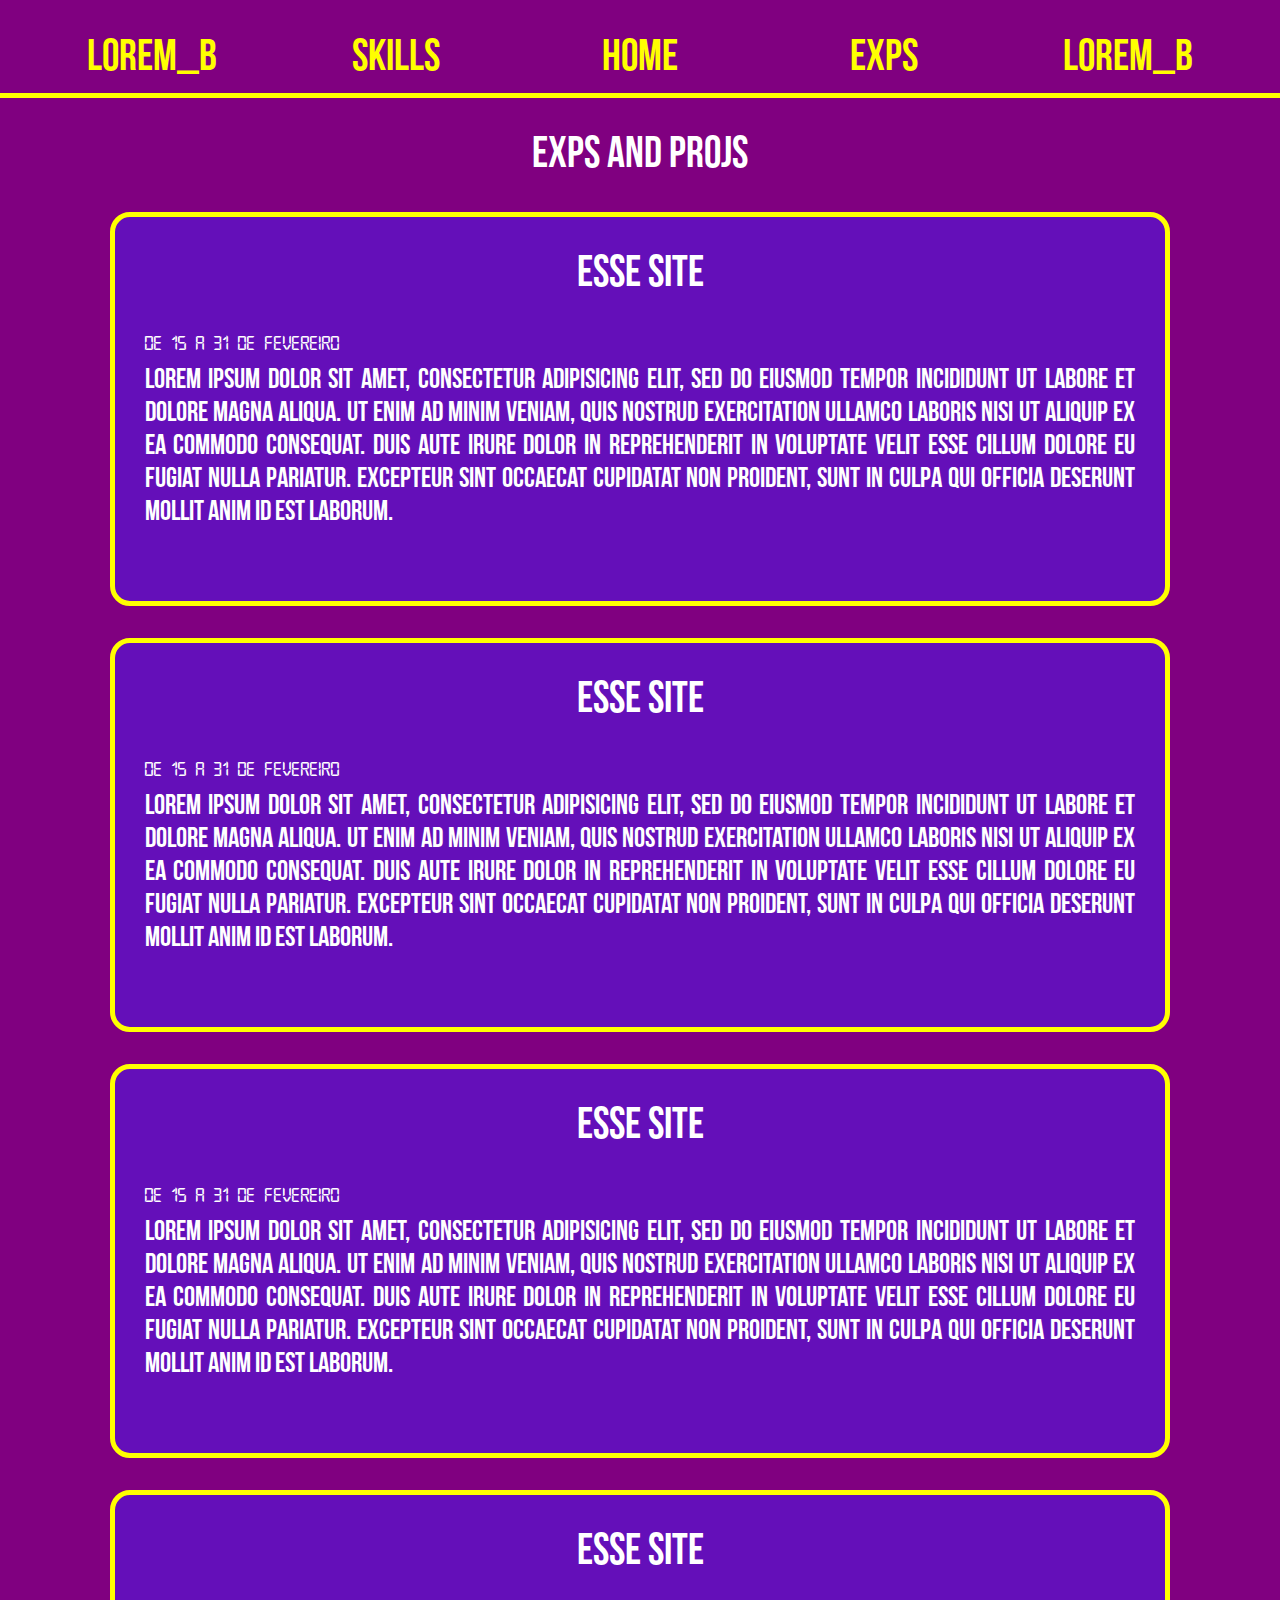
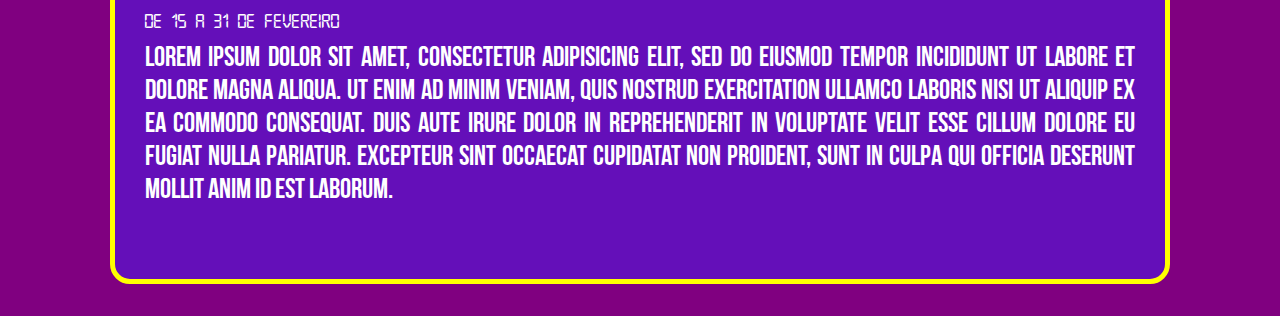
==== exps.html @ a2aa98be "assim também ficou legal" ====
<!DOCTYPE html>

<head>
<link rel="stylesheet" type="text/css" href="estilo.css"/>
<link rel="stylesheet" href="https://maxcdn.bootstrapcdn.com/font-awesome/4.5.0/css/font-awesome.min.css">
<meta name="viewport" content="initial-scale=1.0, width=device-width"/>
<meta charset="utf-8">
<title> <3 </title>
</head>
<body>
<header>
  <a href="#"><div class="item_menu"><p>LOREM_B</p></div></a>
  <a href="skills.html"><div class="item_menu"><p>SKILLS</p></div></a>
  <a href="index.html"><div class="item_menu"><p>HOME</p></div></a>
  <a href="exps.html"><div class="item_menu"><p>EXPS</p></div></a>
  <a href="#"><div class="item_menu"><p>LOREM_B</p></div></a>
</header>
<h1>EXPS AND PROJS</h1>
<div class="mainpanel">
  <h1>ESSE SITE</h1>
  <div class="data">
    <p>
      de 15 a 31 de fevereiro
    </p>

  </div>
<div class="legenda">
  <p>
Lorem ipsum dolor sit amet, consectetur adipisicing elit, sed do eiusmod tempor incididunt ut labore et dolore magna aliqua. Ut enim ad minim veniam, quis nostrud exercitation ullamco laboris nisi ut aliquip ex ea commodo consequat. Duis aute irure dolor in reprehenderit in voluptate velit esse cillum dolore eu fugiat nulla pariatur. Excepteur sint occaecat cupidatat non proident, sunt in culpa qui officia deserunt mollit anim id est laborum.
  </p>
</div>
<div style="clear:both"></div></div>

<div class="mainpanel">
  <h1>ESSE SITE</h1>
  <div class="data">
    <p>
      de 15 a 31 de fevereiro
    </p>

  </div>
<div class="legenda">
  <p>
Lorem ipsum dolor sit amet, consectetur adipisicing elit, sed do eiusmod tempor incididunt ut labore et dolore magna aliqua. Ut enim ad minim veniam, quis nostrud exercitation ullamco laboris nisi ut aliquip ex ea commodo consequat. Duis aute irure dolor in reprehenderit in voluptate velit esse cillum dolore eu fugiat nulla pariatur. Excepteur sint occaecat cupidatat non proident, sunt in culpa qui officia deserunt mollit anim id est laborum.
  </p>
</div>
<div style="clear:both"></div></div>

<div class="mainpanel">
  <h1>ESSE SITE</h1>
  <div class="data">
    <p>
      de 15 a 31 de fevereiro
    </p>

  </div>
<div class="legenda">
  <p>
Lorem ipsum dolor sit amet, consectetur adipisicing elit, sed do eiusmod tempor incididunt ut labore et dolore magna aliqua. Ut enim ad minim veniam, quis nostrud exercitation ullamco laboris nisi ut aliquip ex ea commodo consequat. Duis aute irure dolor in reprehenderit in voluptate velit esse cillum dolore eu fugiat nulla pariatur. Excepteur sint occaecat cupidatat non proident, sunt in culpa qui officia deserunt mollit anim id est laborum.
  </p>
</div>
<div style="clear:both"></div></div>

<div class="mainpanel">
  <h1>ESSE SITE</h1>
  <div class="data">
    <p>
      de 15 a 31 de fevereiro
    </p>

  </div>
<div class="legenda">
  <p>
Lorem ipsum dolor sit amet, consectetur adipisicing elit, sed do eiusmod tempor incididunt ut labore et dolore magna aliqua. Ut enim ad minim veniam, quis nostrud exercitation ullamco laboris nisi ut aliquip ex ea commodo consequat. Duis aute irure dolor in reprehenderit in voluptate velit esse cillum dolore eu fugiat nulla pariatur. Excepteur sint occaecat cupidatat non proident, sunt in culpa qui officia deserunt mollit anim id est laborum.
  </p>
</div>
<div style="clear:both"></div></div>

</body>
---- estilo.css ----
@font-face {
    font-family: MKX;
    src: url(fonts/mkx.ttf);
}
@font-face {
font-family: harabara;
src :url(fonts/Harabara.ttf);
}
@font-face {
font-family: o24d;
src :url(fonts/o24d.ttf);
}
@font-face {
font-family: bebas;
src :url(fonts/bebas.otf);
}


header {
	padding: 2.5%;
  padding-top: 2.5%;
  padding-bottom: 5%;
  background-color: purple;
  border-bottom: thick solid yellow;
  font-family: bebas;
  color: yellow;
  z-index: 100;
  font-size: 275%;
  text-align: center;
	margin: -10px -10px 2% -10px;
}
header p{
margin: 0;
border: 0;
}

div , div p  {
  transition: 1s;
  -webkit-transition: 1s;
}
h1 {
color: white;
text-align: center;
font-size: 275%;
font-weight: lighter;
font-family: bebas;
}

/*________________________________________________________________*/
/*________________________________________________________________*/
body {
    	background-color: purple;
      background-image: url(b.jpg);
      background-size: 100% 100%;
      background-attachment: fixed;
}
.mainpanel {
	margin: 2.5% auto;
	width: 80%;
  padding-left: 1.5%;
  padding-right: 1.5%;
  padding-bottom: 5%;
	border: thick solid yellow;
	border-radius: 20px;
  background-color: rgb(100, 15, 185);
  opacity: 0.8;
}
.mainpanel  {
  opacity: 1.0;
}


@media screen and (max-width: 960px ) {
.item_menu{
  overflow-y: hidden;
  height: auto;
  margin: 0;
  padding: 0;
  border: 0;
  font-family: bebas;
  color: yellow;

  /*
  background-color: red;
  border: solid white;*/
}
.foto {
  padding-top: 30%;
  padding-bottom: 30%;
  margin-left: 15%;
  margin-right: 15%;
}
.foto:hover {
  padding-top: 40%;
  padding-bottom: 40%;
  margin-left: 20%;
  margin-right: 20%;
}
}
@media screen and (min-width: 960px ) {
.item_menu {
width: 20%;
height: auto;
margin: auto;
padding: auto;
align-content: center;
border: 0;
color: yellow;
float:left;
overflow: visible;
/*background-color: blue;*/
}
.foto {
  padding-top: 10%;
  padding-bottom: 10%;
  margin-left: 40%;
  margin-right: 40%;
}
.foto:hover {
  padding-top: 15%;
  padding-bottom: 15%;
  margin-left: 45%;
  margin-right: 45%;
}
}
.foto {
    border-radius: 100%;
  border: thick solid yellow;
  background-size: 100% 100%;
}

.legenda p{
  margin: 1%;
  text-align: justify;
  color: white;
  font-size: 175%;
  font-family: bebas;
  z-index: -99;
}
.data p{
  margin: 1%;
  text-align: left;
  color: white;
  font-size: 125%;
  font-family: o24d;
  z-index: -99;
}
.legenda:hover {
  transform: scale(1.1,1.1);
  background-color: rgb(171, 119, 207);
  border-radius: 25px;
}
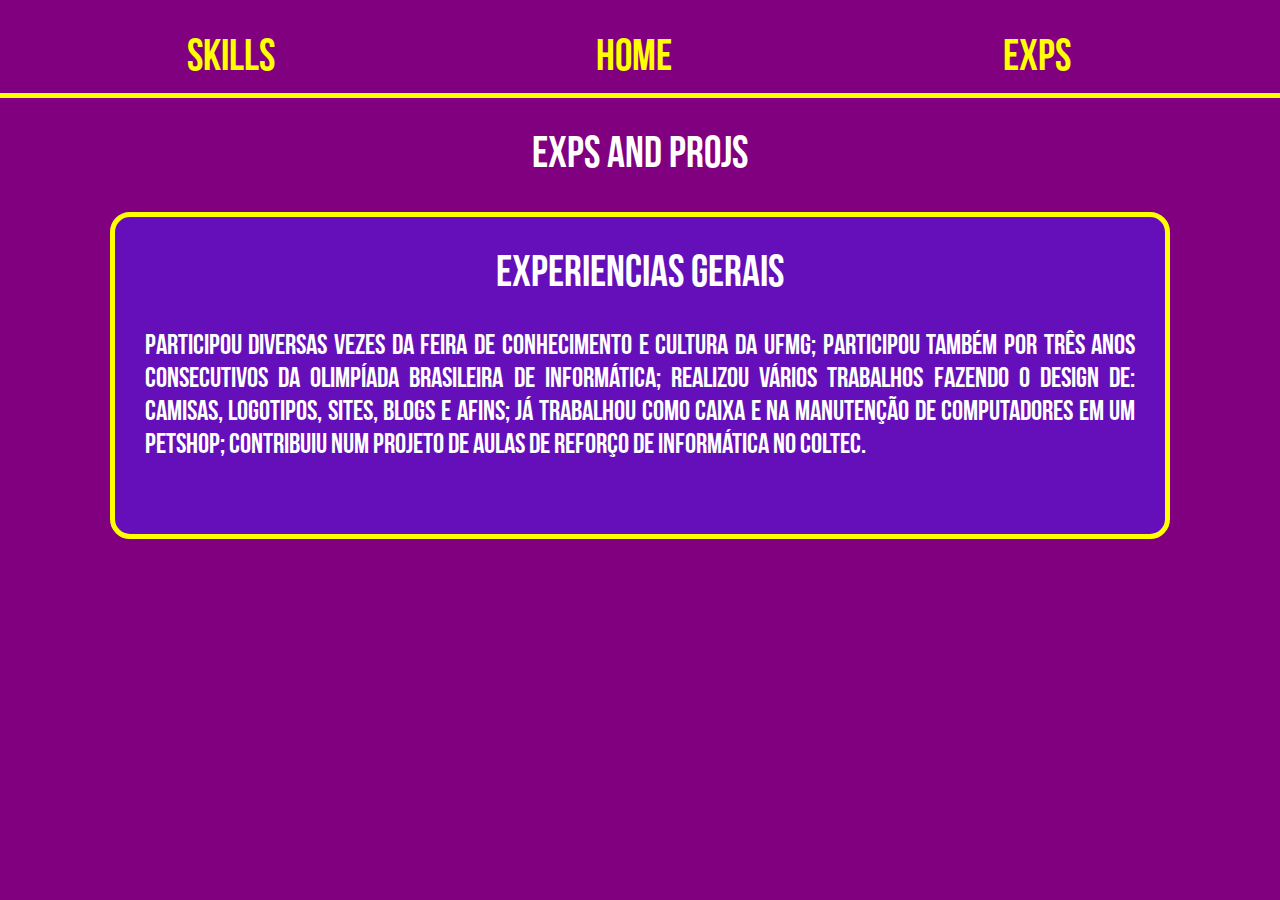
==== commit d51ffb21: "Ajeitada OK" ====
--- a/exps.html
+++ b/exps.html
@@ -9,71 +9,22 @@
 </head>
 <body>
 <header>
-  <a href="#"><div class="item_menu"><p>LOREM_B</p></div></a>
   <a href="skills.html"><div class="item_menu"><p>SKILLS</p></div></a>
   <a href="index.html"><div class="item_menu"><p>HOME</p></div></a>
   <a href="exps.html"><div class="item_menu"><p>EXPS</p></div></a>
-  <a href="#"><div class="item_menu"><p>LOREM_B</p></div></a>
 </header>
 <h1>EXPS AND PROJS</h1>
 <div class="mainpanel">
-  <h1>ESSE SITE</h1>
-  <div class="data">
-    <p>
-      de 15 a 31 de fevereiro
-    </p>
+  <h1>Experiencias Gerais</h1>
 
-  </div>
 <div class="legenda">
   <p>
-Lorem ipsum dolor sit amet, consectetur adipisicing elit, sed do eiusmod tempor incididunt ut labore et dolore magna aliqua. Ut enim ad minim veniam, quis nostrud exercitation ullamco laboris nisi ut aliquip ex ea commodo consequat. Duis aute irure dolor in reprehenderit in voluptate velit esse cillum dolore eu fugiat nulla pariatur. Excepteur sint occaecat cupidatat non proident, sunt in culpa qui officia deserunt mollit anim id est laborum.
+    Participou diversas vezes da Feira de Conhecimento e Cultura da UFMG; participou também por três anos consecutivos da Olimpíada Brasileira de Informática; realizou vários trabalhos fazendo o design de: camisas, logotipos, sites, blogs e afins; já trabalhou como caixa e na manutenção de computadores em um petshop; contribuiu num projeto de aulas de reforço de informática no COLTEC.
+
   </p>
 </div>
 <div style="clear:both"></div></div>
 
-<div class="mainpanel">
-  <h1>ESSE SITE</h1>
-  <div class="data">
-    <p>
-      de 15 a 31 de fevereiro
-    </p>
-
-  </div>
-<div class="legenda">
-  <p>
-Lorem ipsum dolor sit amet, consectetur adipisicing elit, sed do eiusmod tempor incididunt ut labore et dolore magna aliqua. Ut enim ad minim veniam, quis nostrud exercitation ullamco laboris nisi ut aliquip ex ea commodo consequat. Duis aute irure dolor in reprehenderit in voluptate velit esse cillum dolore eu fugiat nulla pariatur. Excepteur sint occaecat cupidatat non proident, sunt in culpa qui officia deserunt mollit anim id est laborum.
-  </p>
-</div>
-<div style="clear:both"></div></div>
-
-<div class="mainpanel">
-  <h1>ESSE SITE</h1>
-  <div class="data">
-    <p>
-      de 15 a 31 de fevereiro
-    </p>
-
-  </div>
-<div class="legenda">
-  <p>
-Lorem ipsum dolor sit amet, consectetur adipisicing elit, sed do eiusmod tempor incididunt ut labore et dolore magna aliqua. Ut enim ad minim veniam, quis nostrud exercitation ullamco laboris nisi ut aliquip ex ea commodo consequat. Duis aute irure dolor in reprehenderit in voluptate velit esse cillum dolore eu fugiat nulla pariatur. Excepteur sint occaecat cupidatat non proident, sunt in culpa qui officia deserunt mollit anim id est laborum.
-  </p>
-</div>
-<div style="clear:both"></div></div>
-
-<div class="mainpanel">
-  <h1>ESSE SITE</h1>
-  <div class="data">
-    <p>
-      de 15 a 31 de fevereiro
-    </p>
-
-  </div>
-<div class="legenda">
-  <p>
-Lorem ipsum dolor sit amet, consectetur adipisicing elit, sed do eiusmod tempor incididunt ut labore et dolore magna aliqua. Ut enim ad minim veniam, quis nostrud exercitation ullamco laboris nisi ut aliquip ex ea commodo consequat. Duis aute irure dolor in reprehenderit in voluptate velit esse cillum dolore eu fugiat nulla pariatur. Excepteur sint occaecat cupidatat non proident, sunt in culpa qui officia deserunt mollit anim id est laborum.
-  </p>
-</div>
 <div style="clear:both"></div></div>
 
 </body>
--- a/estilo.css
+++ b/estilo.css
@@ -32,6 +32,9 @@
 header p{
 margin: 0;
 border: 0;
+}
+a:link {
+    text-decoration: none;
 }
 
 div , div p  {
@@ -79,10 +82,6 @@
   border: 0;
   font-family: bebas;
   color: yellow;
-
-  /*
-  background-color: red;
-  border: solid white;*/
 }
 .foto {
   padding-top: 30%;
@@ -91,15 +90,15 @@
   margin-right: 15%;
 }
 .foto:hover {
-  padding-top: 40%;
-  padding-bottom: 40%;
-  margin-left: 20%;
-  margin-right: 20%;
+  padding-top: 45%;
+  padding-bottom: 45%;
+  margin-left: 5%;
+  margin-right: 5%;
 }
 }
 @media screen and (min-width: 960px ) {
 .item_menu {
-width: 20%;
+width: 33%;
 height: auto;
 margin: auto;
 padding: auto;
@@ -117,10 +116,7 @@
   margin-right: 40%;
 }
 .foto:hover {
-  padding-top: 15%;
-  padding-bottom: 15%;
-  margin-left: 45%;
-  margin-right: 45%;
+transform: scale(1.25,1.25);
 }
 }
 .foto {
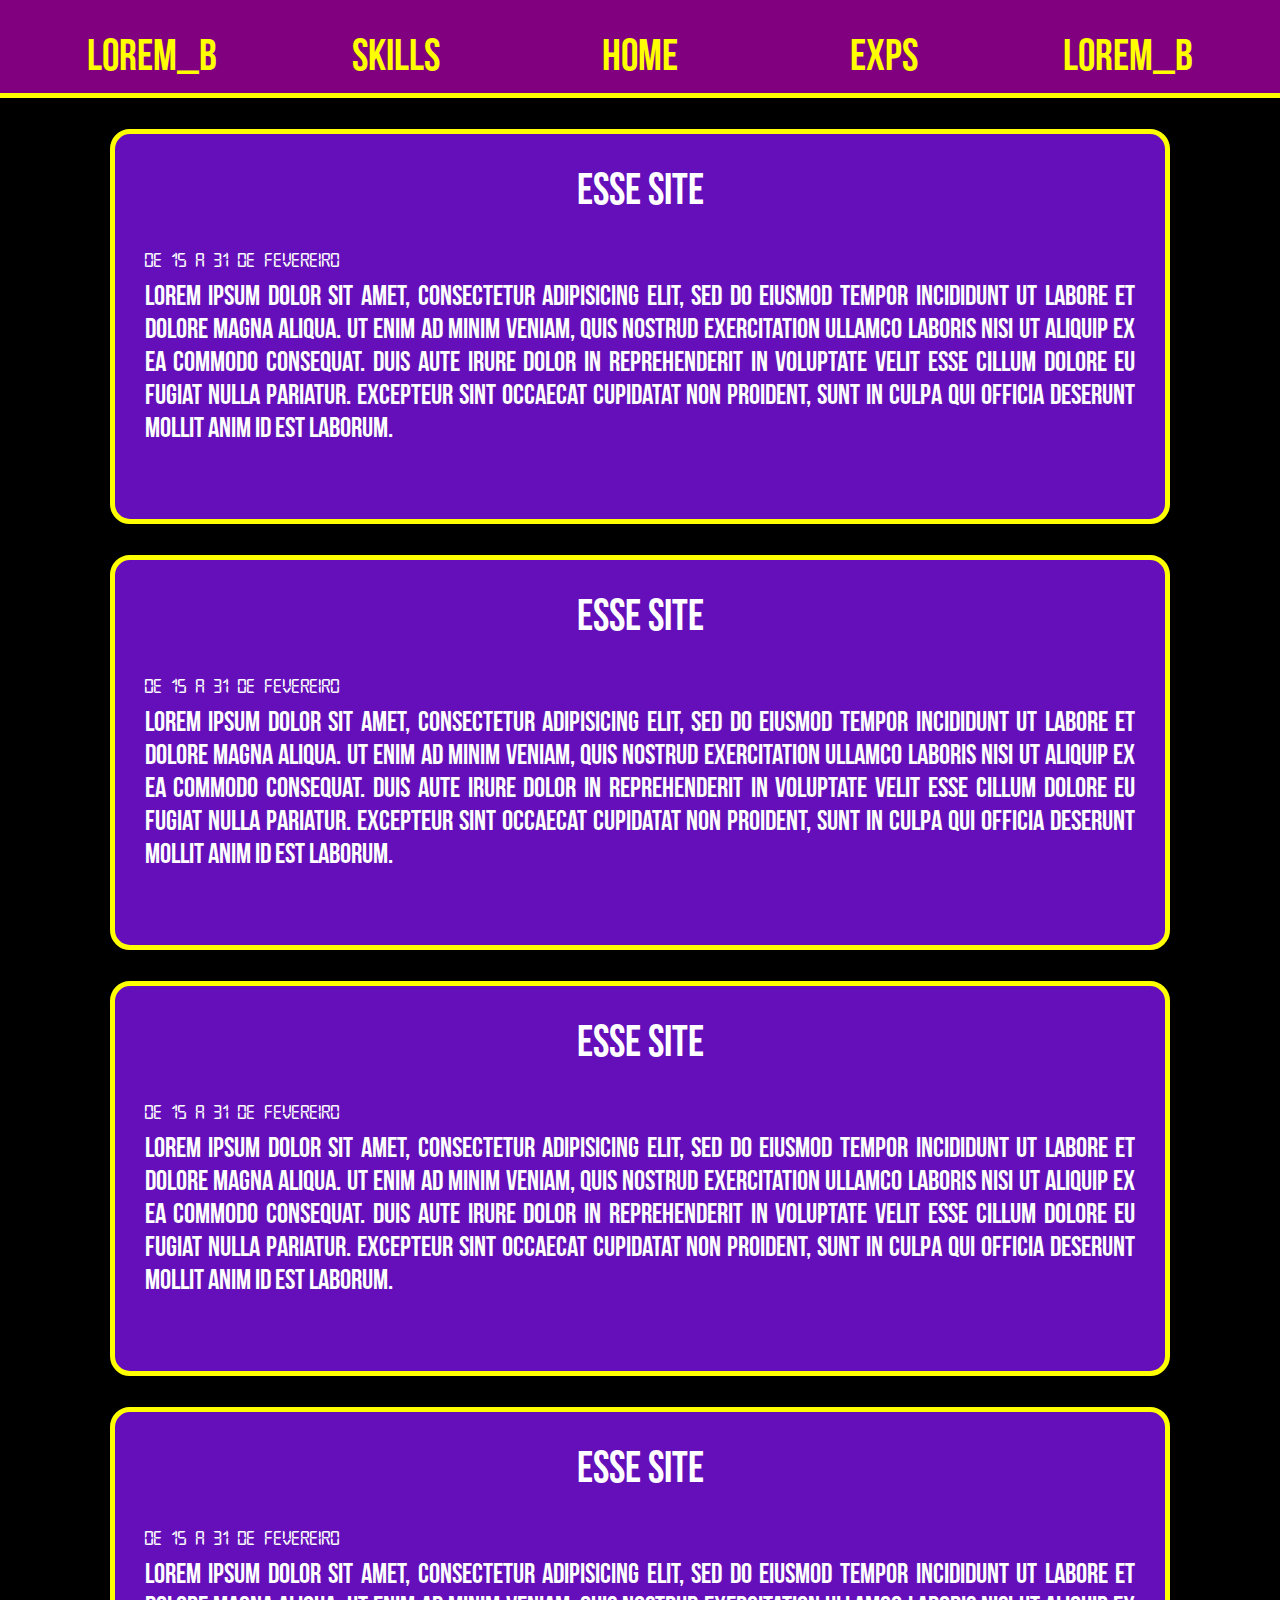
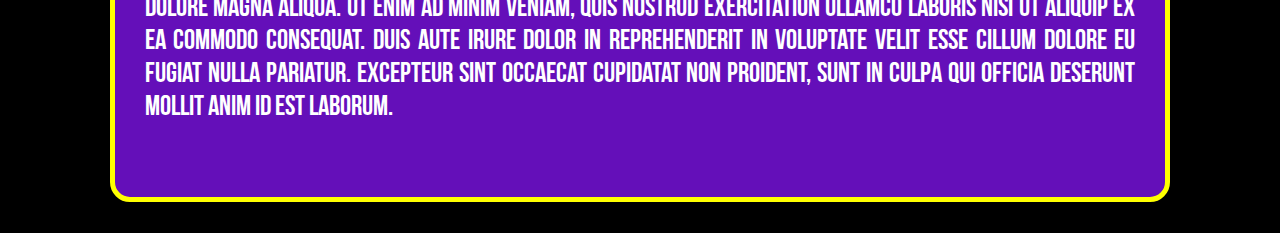
==== commit 2a575c19: "Prova original" ====
--- a/exps.html
+++ b/exps.html
@@ -2,6 +2,7 @@
 
 <head>
 <link rel="stylesheet" type="text/css" href="estilo.css"/>
+<link rel="stylesheet" type="text/css" href="colors3.css"/>
 <link rel="stylesheet" href="https://maxcdn.bootstrapcdn.com/font-awesome/4.5.0/css/font-awesome.min.css">
 <meta name="viewport" content="initial-scale=1.0, width=device-width"/>
 <meta charset="utf-8">
@@ -9,22 +10,70 @@
 </head>
 <body>
 <header>
+  <a href="#"><div class="item_menu"><p>LOREM_B</p></div></a>
   <a href="skills.html"><div class="item_menu"><p>SKILLS</p></div></a>
   <a href="index.html"><div class="item_menu"><p>HOME</p></div></a>
   <a href="exps.html"><div class="item_menu"><p>EXPS</p></div></a>
+  <a href="#"><div class="item_menu"><p>LOREM_B</p></div></a>
 </header>
-<h1>EXPS AND PROJS</h1>
 <div class="mainpanel">
-  <h1>Experiencias Gerais</h1>
+  <h1>ESSE SITE</h1>
+  <div class="data">
+    <p>
+      de 15 a 31 de fevereiro
+    </p>
 
+  </div>
 <div class="legenda">
   <p>
-    Participou diversas vezes da Feira de Conhecimento e Cultura da UFMG; participou também por três anos consecutivos da Olimpíada Brasileira de Informática; realizou vários trabalhos fazendo o design de: camisas, logotipos, sites, blogs e afins; já trabalhou como caixa e na manutenção de computadores em um petshop; contribuiu num projeto de aulas de reforço de informática no COLTEC.
-
+Lorem ipsum dolor sit amet, consectetur adipisicing elit, sed do eiusmod tempor incididunt ut labore et dolore magna aliqua. Ut enim ad minim veniam, quis nostrud exercitation ullamco laboris nisi ut aliquip ex ea commodo consequat. Duis aute irure dolor in reprehenderit in voluptate velit esse cillum dolore eu fugiat nulla pariatur. Excepteur sint occaecat cupidatat non proident, sunt in culpa qui officia deserunt mollit anim id est laborum.
   </p>
 </div>
 <div style="clear:both"></div></div>
 
+<div class="mainpanel">
+  <h1>ESSE SITE</h1>
+  <div class="data">
+    <p>
+      de 15 a 31 de fevereiro
+    </p>
+
+  </div>
+<div class="legenda">
+  <p>
+Lorem ipsum dolor sit amet, consectetur adipisicing elit, sed do eiusmod tempor incididunt ut labore et dolore magna aliqua. Ut enim ad minim veniam, quis nostrud exercitation ullamco laboris nisi ut aliquip ex ea commodo consequat. Duis aute irure dolor in reprehenderit in voluptate velit esse cillum dolore eu fugiat nulla pariatur. Excepteur sint occaecat cupidatat non proident, sunt in culpa qui officia deserunt mollit anim id est laborum.
+  </p>
+</div>
+<div style="clear:both"></div></div>
+
+<div class="mainpanel">
+  <h1>ESSE SITE</h1>
+  <div class="data">
+    <p>
+      de 15 a 31 de fevereiro
+    </p>
+
+  </div>
+<div class="legenda">
+  <p>
+Lorem ipsum dolor sit amet, consectetur adipisicing elit, sed do eiusmod tempor incididunt ut labore et dolore magna aliqua. Ut enim ad minim veniam, quis nostrud exercitation ullamco laboris nisi ut aliquip ex ea commodo consequat. Duis aute irure dolor in reprehenderit in voluptate velit esse cillum dolore eu fugiat nulla pariatur. Excepteur sint occaecat cupidatat non proident, sunt in culpa qui officia deserunt mollit anim id est laborum.
+  </p>
+</div>
+<div style="clear:both"></div></div>
+
+<div class="mainpanel">
+  <h1>ESSE SITE</h1>
+  <div class="data">
+    <p>
+      de 15 a 31 de fevereiro
+    </p>
+
+  </div>
+<div class="legenda">
+  <p>
+Lorem ipsum dolor sit amet, consectetur adipisicing elit, sed do eiusmod tempor incididunt ut labore et dolore magna aliqua. Ut enim ad minim veniam, quis nostrud exercitation ullamco laboris nisi ut aliquip ex ea commodo consequat. Duis aute irure dolor in reprehenderit in voluptate velit esse cillum dolore eu fugiat nulla pariatur. Excepteur sint occaecat cupidatat non proident, sunt in culpa qui officia deserunt mollit anim id est laborum.
+  </p>
+</div>
 <div style="clear:both"></div></div>
 
 </body>
--- a/estilo.css
+++ b/estilo.css
@@ -33,9 +33,6 @@
 margin: 0;
 border: 0;
 }
-a:link {
-    text-decoration: none;
-}
 
 div , div p  {
   transition: 1s;
@@ -52,7 +49,7 @@
 /*________________________________________________________________*/
 /*________________________________________________________________*/
 body {
-    	background-color: purple;
+    	background-color: black;
       background-image: url(b.jpg);
       background-size: 100% 100%;
       background-attachment: fixed;
@@ -66,13 +63,11 @@
 	border: thick solid yellow;
 	border-radius: 20px;
   background-color: rgb(100, 15, 185);
-  opacity: 0.8;
-}
-.mainpanel  {
-  opacity: 1.0;
 }
 
-
+.item_menu{
+  color: yellow;
+}
 @media screen and (max-width: 960px ) {
 .item_menu{
   overflow-y: hidden;
@@ -82,6 +77,11 @@
   border: 0;
   font-family: bebas;
   color: yellow;
+
+  /*
+  background-color: red;
+  border: solid white;*/
+
 }
 .foto {
   padding-top: 30%;
@@ -98,13 +98,12 @@
 }
 @media screen and (min-width: 960px ) {
 .item_menu {
-width: 33%;
+width: 20%;
 height: auto;
 margin: auto;
 padding: auto;
 align-content: center;
 border: 0;
-color: yellow;
 float:left;
 overflow: visible;
 /*background-color: blue;*/
@@ -142,7 +141,7 @@
   z-index: -99;
 }
 .legenda:hover {
-  transform: scale(1.1,1.1);
+  transform: scale(1.25,1.25);
   background-color: rgb(171, 119, 207);
   border-radius: 25px;
 }
